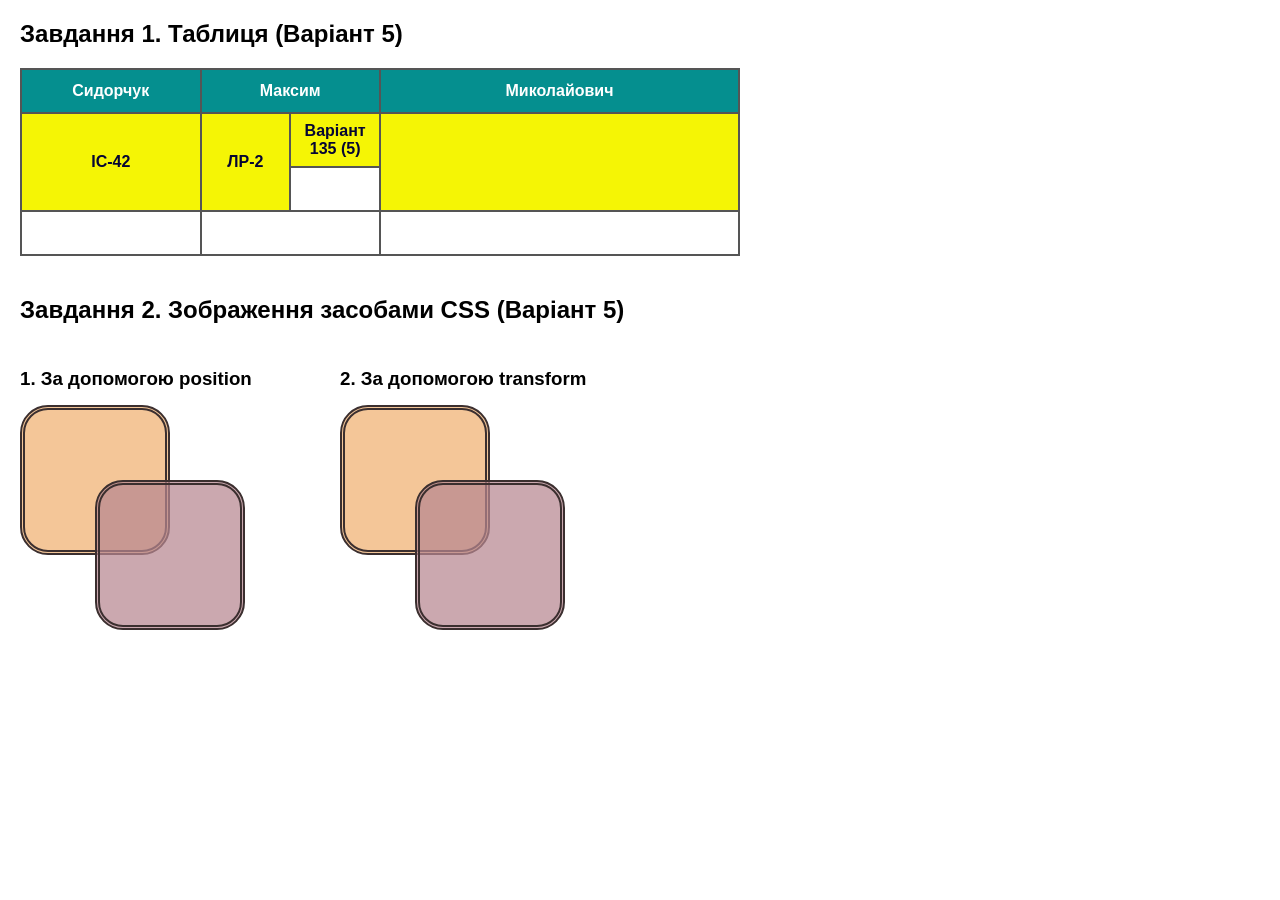
==== lab2/index.html @ 40c8985d "Add Lab 2: HTML5 table and CSS position/transform figures" ====
<!DOCTYPE html>
<html lang="uk">
<head>
    <meta charset="UTF-8">
    <meta name="viewport" content="width=device-width, initial-scale=1.0">
    <title>Сидорчук М. О., Група ІС-42, ЛР-2, Варіант 135 (5)</title>
    <link rel="stylesheet" href="style.css">
    <style>
        table {
            border-collapse: collapse;
            width: 720px;
            table-layout: fixed;
            text-align: center;
            margin-bottom: 40px;
        }

        td {
            border: 2px solid #555555;
            padding: 8px;
            height: 26px;
            transition: background-color 0.25s, color 0.25s;
        }

        /* 1-й рядок: фон #058f8f (nn = 05), контрастний білий текст */
        tr.row-1 {
            background-color: #058f8f;
            color: #ffffff;
            font-weight: bold;
        }

        /* 2-й рядок: фон #f5f505 (nn = 05), контрастний темно-синій текст */
        tr.row-2 {
            background-color: #f5f505;
            color: #050533;
            font-weight: bold;
        }

        /* Зміна кольорів на протилежні при наведенні курсора */
        tr.row-1:hover {
            background-color: #f5f505;
            color: #050533;
        }

        tr.row-2:hover {
            background-color: #058f8f;
            color: #ffffff;
        }
    </style>
</head>
<body>

    <h2>Завдання 1. Таблиця (Варіант 5)</h2>
    <table>
        <colgroup>
            <col style="width: 25%;">
            <col style="width: 12.5%;">
            <col style="width: 12.5%;">
            <col style="width: 50%;">
        </colgroup>
        <!-- 1-й рядок: ПІБ окремо в кожну комірку -->
        <tr class="row-1">
            <td>Сидорчук</td>
            <td colspan="2">Максим</td>
            <td>Миколайович</td>
        </tr>
        <!-- 2-й рядок: група, номер ЛР, номер варіанта -->
        <tr class="row-2">
            <td rowspan="2">ІС-42</td>
            <td rowspan="2">ЛР-2</td>
            <td>Варіант 135 (5)</td>
            <td rowspan="2"></td>
        </tr>
        <!-- 3-й рядок: нижня половина розділеної центральної комірки -->
        <tr>
            <td></td>
        </tr>
        <!-- 4-й рядок: нижній рядок таблиці -->
        <tr>
            <td></td>
            <td colspan="2"></td>
            <td></td>
        </tr>
    </table>

    <h2>Завдання 2. Зображення засобами CSS (Варіант 5)</h2>
    <div class="figures-wrapper">
        <div class="figure-block">
            <h3>1. За допомогою position</h3>
            <div class="canvas-position">
                <div class="box box-top"></div>
                <div class="box box-bottom"></div>
            </div>
        </div>

        <div class="figure-block">
            <h3>2. За допомогою transform</h3>
            <div class="canvas-transform">
                <div class="box box-top"></div>
                <div class="box box-bottom"></div>
            </div>
        </div>
    </div>

</body>
</html>
---- lab2/style.css ----
body {
    font-family: Arial, sans-serif;
    margin: 20px;
}

.figures-wrapper {
    display: flex;
    gap: 80px;
    margin-top: 25px;
}

.figure-block h3 {
    margin-bottom: 15px;
}

/* Спільні стилі квадратів варіанта 5 */
.box {
    width: 150px;
    height: 150px;
    border-radius: 28px;
    border: 5px double #3b2f2f;
    box-sizing: border-box;
}

.box-top {
    background-color: rgba(242, 188, 134, 0.85);
}

.box-bottom {
    background-color: rgba(183, 135, 145, 0.72);
}

/* 1. Побудова за допомогою position */
.canvas-position {
    position: relative;
    width: 240px;
    height: 240px;
}

.canvas-position .box-top {
    position: absolute;
    top: 0;
    left: 0;
}

.canvas-position .box-bottom {
    position: absolute;
    top: 75px;
    left: 75px;
}

/* 2. Побудова за допомогою transform */
.canvas-transform {
    width: 240px;
    height: 240px;
}

.canvas-transform .box-top {
    transform: translate(0, 0);
}

.canvas-transform .box-bottom {
    transform: translate(75px, -75px);
}
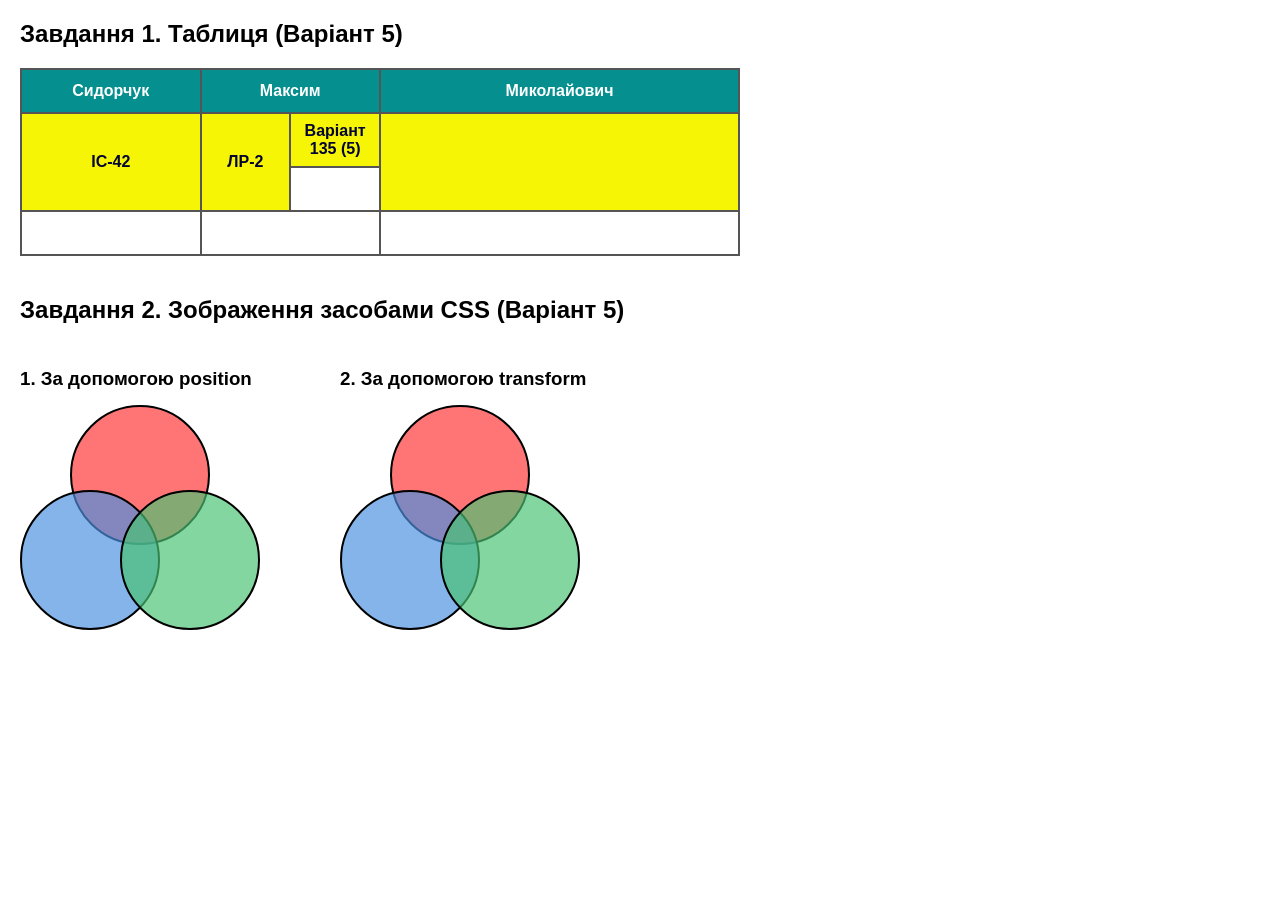
==== commit 0044b197: "Fix Lab 2 Task 2: three overlapping circles (Variant 5)" ====
--- a/lab2/index.html
+++ b/lab2/index.html
@@ -3,7 +3,7 @@
 <head>
     <meta charset="UTF-8">
     <meta name="viewport" content="width=device-width, initial-scale=1.0">
-    <title>Сидорчук М. О., Група ІС-42, ЛР-2, Варіант 135 (5)</title>
+    <title>Сидорчук М. М., Група ІС-42, ЛР-2, Варіант 135 (5)</title>
     <link rel="stylesheet" href="style.css">
     <style>
         table {
@@ -57,24 +57,20 @@
             <col style="width: 12.5%;">
             <col style="width: 50%;">
         </colgroup>
-        <!-- 1-й рядок: ПІБ окремо в кожну комірку -->
         <tr class="row-1">
             <td>Сидорчук</td>
             <td colspan="2">Максим</td>
             <td>Миколайович</td>
         </tr>
-        <!-- 2-й рядок: група, номер ЛР, номер варіанта -->
         <tr class="row-2">
             <td rowspan="2">ІС-42</td>
             <td rowspan="2">ЛР-2</td>
             <td>Варіант 135 (5)</td>
             <td rowspan="2"></td>
         </tr>
-        <!-- 3-й рядок: нижня половина розділеної центральної комірки -->
         <tr>
             <td></td>
         </tr>
-        <!-- 4-й рядок: нижній рядок таблиці -->
         <tr>
             <td></td>
             <td colspan="2"></td>
@@ -87,16 +83,18 @@
         <div class="figure-block">
             <h3>1. За допомогою position</h3>
             <div class="canvas-position">
-                <div class="box box-top"></div>
-                <div class="box box-bottom"></div>
+                <div class="circle circle-red"></div>
+                <div class="circle circle-blue"></div>
+                <div class="circle circle-green"></div>
             </div>
         </div>
 
         <div class="figure-block">
             <h3>2. За допомогою transform</h3>
             <div class="canvas-transform">
-                <div class="box box-top"></div>
-                <div class="box box-bottom"></div>
+                <div class="circle circle-red"></div>
+                <div class="circle circle-blue"></div>
+                <div class="circle circle-green"></div>
             </div>
         </div>
     </div>
--- a/lab2/style.css
+++ b/lab2/style.css
@@ -13,52 +13,66 @@
     margin-bottom: 15px;
 }
 
-/* Спільні стилі квадратів варіанта 5 */
-.box {
-    width: 150px;
-    height: 150px;
-    border-radius: 28px;
-    border: 5px double #3b2f2f;
+/* Спільні стилі кіл варіанта 5 */
+.circle {
+    width: 140px;
+    height: 140px;
+    border-radius: 50%;
+    border: 2px solid #000000;
     box-sizing: border-box;
 }
 
-.box-top {
-    background-color: rgba(242, 188, 134, 0.85);
+.circle-red {
+    background-color: rgba(255, 65, 65, 0.72);
 }
 
-.box-bottom {
-    background-color: rgba(183, 135, 145, 0.72);
+.circle-blue {
+    background-color: rgba(75, 145, 225, 0.68);
+}
+
+.circle-green {
+    background-color: rgba(75, 195, 115, 0.68);
 }
 
 /* 1. Побудова за допомогою position */
 .canvas-position {
     position: relative;
     width: 240px;
-    height: 240px;
+    height: 230px;
 }
 
-.canvas-position .box-top {
+.canvas-position .circle-red {
     position: absolute;
     top: 0;
+    left: 50px;
+}
+
+.canvas-position .circle-blue {
+    position: absolute;
+    top: 85px;
     left: 0;
 }
 
-.canvas-position .box-bottom {
+.canvas-position .circle-green {
     position: absolute;
-    top: 75px;
-    left: 75px;
+    top: 85px;
+    left: 100px;
 }
 
 /* 2. Побудова за допомогою transform */
 .canvas-transform {
     width: 240px;
-    height: 240px;
+    height: 230px;
 }
 
-.canvas-transform .box-top {
-    transform: translate(0, 0);
+.canvas-transform .circle-red {
+    transform: translate(50px, 0);
 }
 
-.canvas-transform .box-bottom {
-    transform: translate(75px, -75px);
+.canvas-transform .circle-blue {
+    transform: translate(0, -55px);
+}
+
+.canvas-transform .circle-green {
+    transform: translate(100px, -195px);
 }
